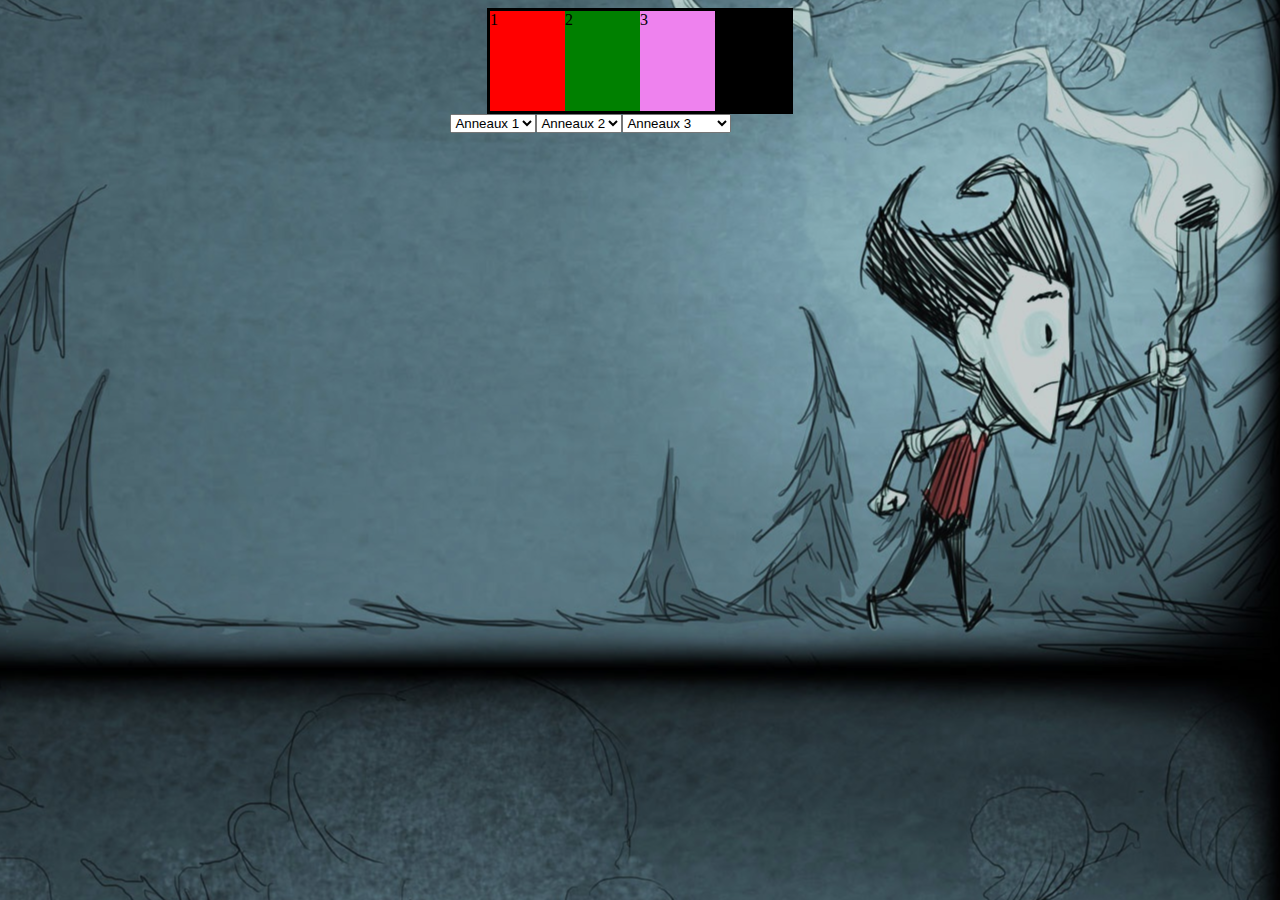
==== résistron.html @ 01dae8b8 "Modification du résistron" ====
<!DOCTYPE html>
<html lang="en">
<head>
    <meta charset="UTF-8">
    <meta http-equiv="X-UA-Compatible" content="IE=edge">
    <meta name="viewport" content="width=device-width, initial-scale=1.0">
    <link rel="stylesheet" href="registron.css">
    <title>Registron Calcul</title>
</head>
<body>



    <div class="containerResistance">
        <div class="resistance">
            <span class="anneau1">1</span>
            <span class="anneau2">2</span>
            <span class="anneau3">3</span>
            <span class="anneau4">4</span>

        </div>
        <div class="containerPanel">
            <select name="couleurs" id="selectionC1">
                <option value="">Anneaux 1</option>
                <option value="Noir">Noir 0</option>
                <option value="Brun">Brun 1</option>
                <option value="Red">Red 2</option>
                <option value="Orange">Orange 3</option>
                <option value="Yellow">Yellow 4</option>
                <option value="Green">Green 5</option>
                <option value="Blue">Blue 6</option>
                <option value="Pink">Pink 7</option>
                <option value="Gray">Gray 8</option>
                <option value="White">White 9</option>
            </select>
            <select name="couleurs" id="selectionC2">
                <option value="">Anneaux 2</option>
                <option value="Noir">Noir 0</option>
                <option value="Brun">Brun 1</option>
                <option value="Red">Red 2</option>
                <option value="Orange">Orange 3</option>
                <option value="Yellow">Yellow 4</option>
                <option value="Green">Green 5</option>
                <option value="Blue">Blue 6</option>
                <option value="Pink">Pink 7</option>
                <option value="Gray">Gray 8</option>
                <option value="White">White 9</option>
            </select>
            <select name="couleurs" id="selectionC3">
                <option value="">Anneaux 3</option>
                <option value="Noir">Noir x1Ω</option>
                <option value="Brun">Brun x10Ω</option>
                <option value="Red">Red x100Ω</option>
                <option value="Orange">Orange 1kΩ</option>
                <option value="Yellow">Yellow 10kΩ</option>
                <option value="Green">Green x100kΩ</option>
                <option value="Blue">Blue x1MΩ</option>
                <option value="Pink">Pink x10MΩ</option>
                <option value="Gray">Gray x100MΩ</option>
                <option value="White">White x1GΩ</option>
            </select>
            
        </div>         
    </div>
    <script src="registron.js"></script>
</body>
</html>
---- registron.css ----
body {
  background-image: url(images//background.jpg);
  background-position: 99% 50%;
}

.containerResistance {
  display: flex;
  align-items: center;
  flex-flow: column;
}
.containerResistance .containerPanel {
  display: flex;
  flex-flow: row;
  width: 30%;
}

.resistance {
  display: grid;
  grid-template-columns: repeat(4, 1fr);
  grid-template-rows: 100px;
  background-color: aliceblue;
  border: 3px black solid;
  min-width: 300px;
}
.resistance .anneau1 {
  background-color: red;
}
.resistance .anneau2 {
  background-color: green;
}
.resistance .anneau3 {
  background-color: violet;
}
.resistance .anneau4 {
  background-color: black;
}/*# sourceMappingURL=registron.css.map */
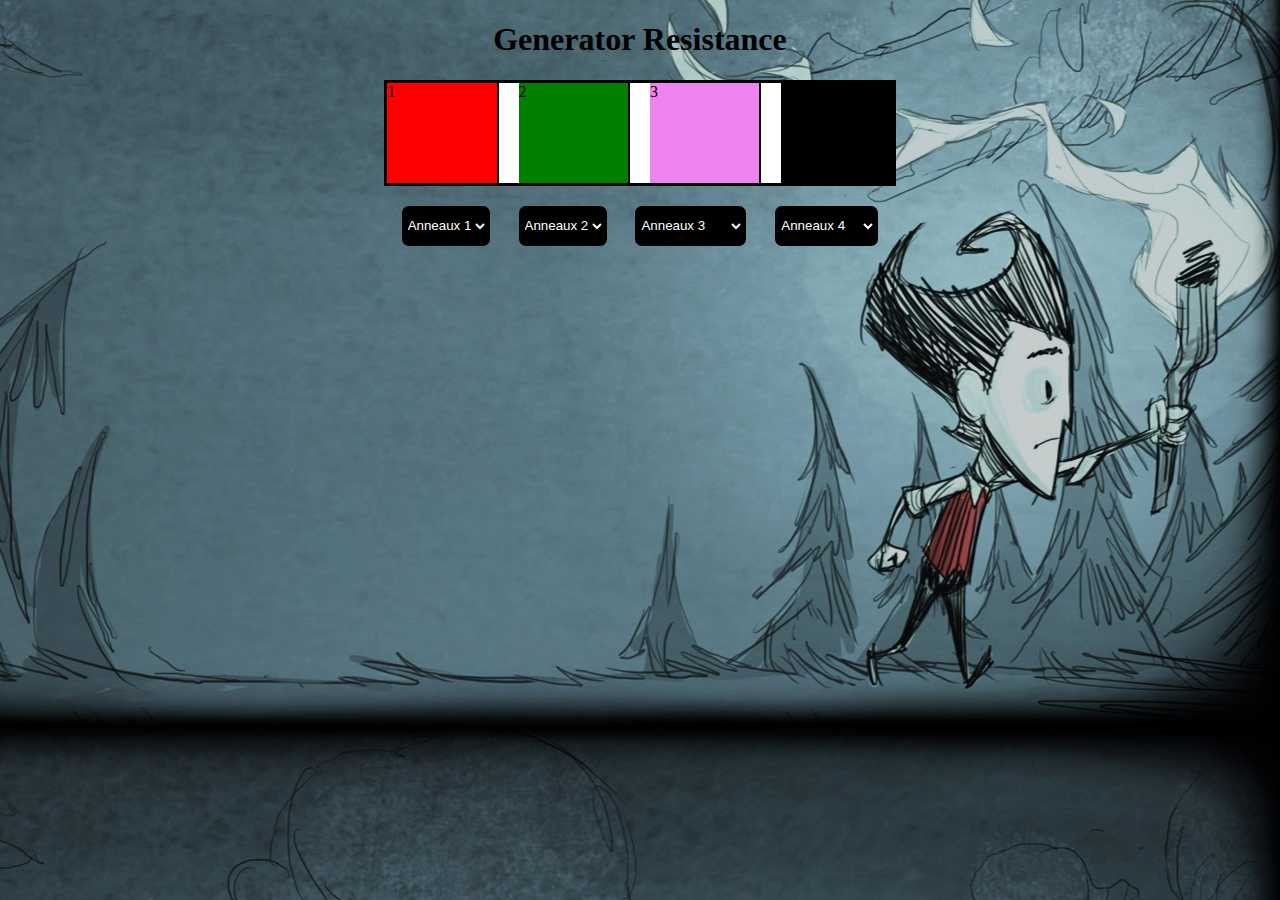
==== commit f7773dea: "première save" ====
--- a/résistron.html
+++ b/résistron.html
@@ -8,9 +8,7 @@
     <title>Registron Calcul</title>
 </head>
 <body>
-
-
-
+    <h1>Generator Resistance</h1>
     <div class="containerResistance">
         <div class="resistance">
             <span class="anneau1">1</span>
@@ -20,7 +18,7 @@
 
         </div>
         <div class="containerPanel">
-            <select name="couleurs" id="selectionC1">
+            <select name="couleurs" id="selectionC1" class="selectionC1">
                 <option value="">Anneaux 1</option>
                 <option value="Noir">Noir 0</option>
                 <option value="Brun">Brun 1</option>
@@ -33,7 +31,7 @@
                 <option value="Gray">Gray 8</option>
                 <option value="White">White 9</option>
             </select>
-            <select name="couleurs" id="selectionC2">
+            <select name="couleurs" id="selectionC2" class="selectionC2">
                 <option value="">Anneaux 2</option>
                 <option value="Noir">Noir 0</option>
                 <option value="Brun">Brun 1</option>
@@ -46,7 +44,7 @@
                 <option value="Gray">Gray 8</option>
                 <option value="White">White 9</option>
             </select>
-            <select name="couleurs" id="selectionC3">
+            <select name="couleurs" id="selectionC3" class="selectionC3">
                 <option value="">Anneaux 3</option>
                 <option value="Noir">Noir x1Ω</option>
                 <option value="Brun">Brun x10Ω</option>
@@ -59,6 +57,18 @@
                 <option value="Gray">Gray x100MΩ</option>
                 <option value="White">White x1GΩ</option>
             </select>
+            <select name="couleurs" id="selectionC4" class="selectionC4">
+                <option value="">Anneaux 4</option>
+                <option value="Brun">Brun ±1%</option>
+                <option value="Red">Red ±2%</option>
+                <option value="Green">Green ±0.5%</option>
+                <option value="Blue">Blue ±0.25%</option>
+                <option value="Pink">Pink ±0.10%</option>
+                <option value="Gray">Gray ±0.05%</option>
+                <option value="Gold">White ±5%</option>
+                <option value="Gray">White ±10%</option>
+
+            </select>
             
         </div>         
     </div>
--- a/registron.css
+++ b/registron.css
@@ -1,35 +1,57 @@
 body {
   background-image: url(images//background.jpg);
   background-position: 99% 50%;
+}
+
+h1 {
+  text-align: center;
 }
 
 .containerResistance {
   display: flex;
   align-items: center;
   flex-flow: column;
+  gap: 20px;
+}
+.containerResistance .resistance {
+  gap: 20px;
+  border: 3px black solid;
+  height: 100px;
+  width: 40%;
 }
 .containerResistance .containerPanel {
   display: flex;
   flex-flow: row;
-  width: 30%;
+  width: 40%;
+  justify-content: space-around;
+}
+.containerResistance .containerPanel .selectionC1, .containerResistance .containerPanel .selectionC2, .containerResistance .containerPanel .selectionC3, .containerResistance .containerPanel .selectionC4 {
+  background-color: black;
+  border: 2px black solid;
+  border-radius: 7px;
+  color: white;
+  height: 40px;
 }
 
 .resistance {
   display: grid;
   grid-template-columns: repeat(4, 1fr);
   grid-template-rows: 100px;
-  background-color: aliceblue;
+  background-color: white;
   border: 3px black solid;
   min-width: 300px;
 }
 .resistance .anneau1 {
   background-color: red;
+  border-right: solid 2px black;
 }
 .resistance .anneau2 {
   background-color: green;
+  border-right: solid 2px black;
 }
 .resistance .anneau3 {
   background-color: violet;
+  border-right: solid 2px black;
 }
 .resistance .anneau4 {
   background-color: black;
